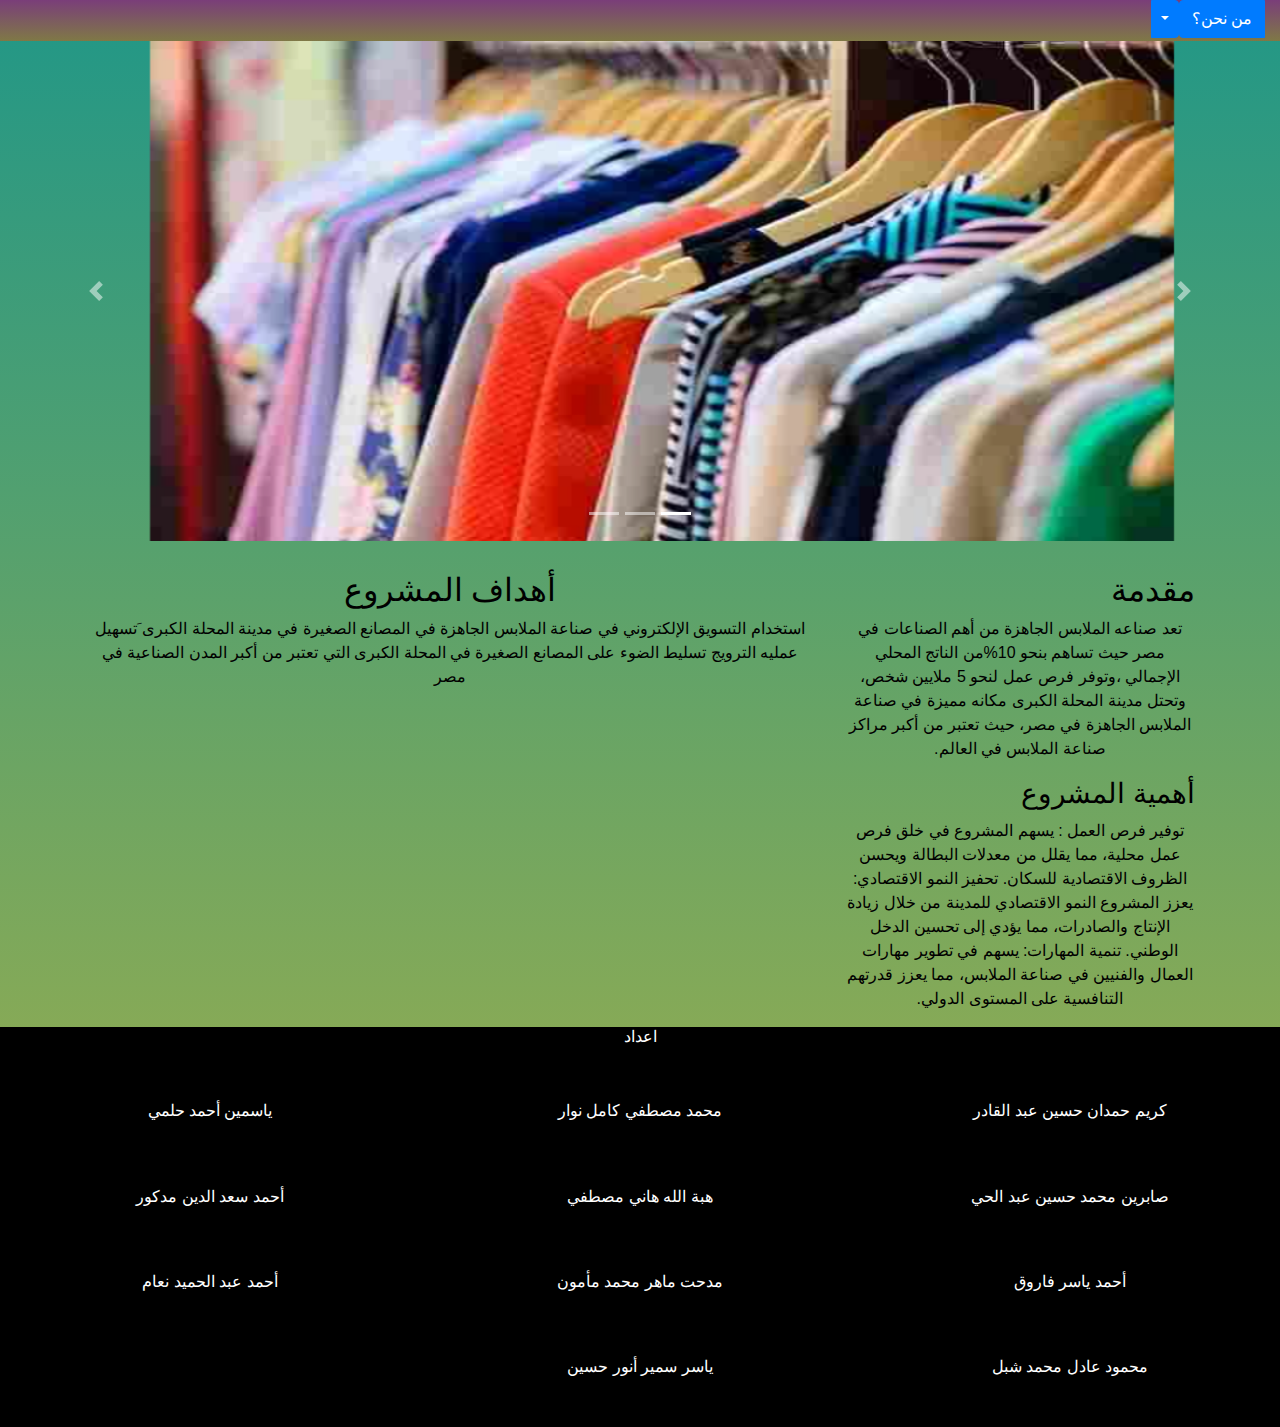
==== index.html @ a37c41a2 "Add files via upload" ====
<!DOCTYPE html>
<html lang="en">
<head>
    <meta charset="UTF-8">
    <meta name="viewport" content="width=device-width, initial-scale=1.0">
    <link rel="stylesheet" href="css/style.css">
    <link rel="stylesheet" href="css/all.css">
    <link rel="stylesheet" href="https://cdn.jsdelivr.net/npm/bootstrap@4.6.2/dist/css/bootstrap.min.css">
    <title> صناعه الملابس  </title>
</head>
<body dir="rtl">
    <header>
      <div class="btn-group home">
        <button type="button" class="btn btn-primary"> من نحن؟ </button>
        <button type="button" class="btn btn-primary dropdown-toggle dropdown-toggle-split" data-toggle="dropdown">
          <span class="caret"></span>
        </button>
        <div class="dropdown-menu">
          <a class="dropdown-item" href="../الملابس/index2.html"> خطوات الصناعة </a>
          <a class="dropdown-item" href="#"> ماكينات المصانع </a>
        </div>
      </div>
    </header>
    <!-- ////////////////////////////////////////////////// -->
    <section>
        <div id="demo" class="carousel slide" data-ride="carousel">

            <!-- Indicators -->
            <ul class="carousel-indicators">
              <li data-target="#demo" data-slide-to="0" class="active"></li>
              <li data-target="#demo" data-slide-to="1"></li>
              <li data-target="#demo" data-slide-to="2"></li>
            </ul>
            
            <!-- The slideshow -->
            <div class="carousel-inner">
              <div class="carousel-item active">
                <img src="img/bg.png" alt="Los Angeles" width="80%" height="500">
              </div>
              <div class="carousel-item">
                <img src="img/bg2.png" alt="Chicago" width="80%" height="500">
              </div>
              <div class="carousel-item">
                <img src="img/bg3.png" alt="New York" width="80%" height="500">
              </div>
            </div>
            
            <!-- Left and right controls -->
            <a class="carousel-control-prev" href="#demo" data-slide="prev">
              <span class="carousel-control-prev-icon"></span>
            </a>
            <a class="carousel-control-next" href="#demo" data-slide="next">
              <span class="carousel-control-next-icon"></span>
            </a>
          </div>
    </section>
    <!-- /////////////////////////////////////////////////////////////// -->
    <section>
        <div class="container" style="margin-top:30px">
            <div class="row">
                <div class="col-sm-4">
                  <h2 class="tit"> مقدمة </h2>
                  <p>تعد صناعه الملابس الجاهزة من أهم الصناعات في مصر حيث تساهم بنحو 10%من الناتج المحلي الإجمالي ،وتوفر فرص عمل لنحو 5 ملايين شخص، وتحتل مدينة المحلة الكبرى مكانه مميزة في صناعة الملابس الجاهزة في مصر، حيث تعتبر من أكبر مراكز صناعة الملابس في العالم.</p>
                  <h3 class="tit"> أهمية المشروع</h3>
                  <p> توفير فرص العمل : يسهم المشروع في خلق فرص عمل محلية، مما يقلل من معدلات البطالة ويحسن الظروف الاقتصادية للسكان.
                      تحفيز النمو الاقتصادي: يعزز المشروع النمو الاقتصادي للمدينة من خلال زيادة الإنتاج والصادرات، مما يؤدي إلى تحسين الدخل الوطني.
                      تنمية المهارات: يسهم في تطوير مهارات العمال والفنيين في صناعة الملابس، مما يعزز قدرتهم التنافسية على المستوى الدولي.
                       </p>
                  <hr class="d-sm-none">
                </div>
                <div class="col-sm-8">
                  <h2 class="tit1"> أهداف المشروع </h2>
                  <p> استخدام التسويق الإلكتروني في صناعة الملابس الجاهزة في المصانع الصغيرة في مدينة المحلة الكبرى َتسهيل عمليه الترويج
                      تسليط الضوء على المصانع الصغيرة في المحلة الكبرى  التي تعتبر من أكبر المدن الصناعية في مصر</p>
        </div>
    </section>
    <!-- ////////////////////////////////////////////////////////////// -->
    <footer>
        <div class="foot">
              <h6> اعداد </h6>
                <div class="div1"> 
                    <p class="p1"> كريم حمدان حسين عبد القادر </p>
                     <p class="p1"> محمد مصطفي كامل نوار  </p>
                    <p class="p1"> ياسمين أحمد حلمي  </p>
                </div>
                <div class="div1">
                    <p class="p1"> صابرين محمد حسين عبد الحي </p>
                    <p class="p1"> هبة الله هاني مصطفي </p>
                    <p class="p1"> أحمد سعد الدين مدكور </p>
                </div>
                <div class="div1">
                    <p class="p1"> أحمد ياسر فاروق  </p>
                    <p class="p1">مدحت ماهر محمد مأمون  </p>
                    <p class="p1"> أحمد عبد الحميد نعام </p>
                </div>
                <div class="div1">
                    <p class="p1">محمود عادل محمد شبل  </p>
                    <p class="p1">ياسر سمير أنور حسين  </p>
                    <!-- <p> </p> -->
                </div>
         </div> 
    </footer>
    <script src="https://cdn.jsdelivr.net/npm/jquery@3.7.1/dist/jquery.slim.min.js"></script>
    <script src="https://cdn.jsdelivr.net/npm/popper.js@1.16.1/dist/umd/popper.min.js"></script>
    <script src="https://cdn.jsdelivr.net/npm/bootstrap@4.6.2/dist/js/bootstrap.bundle.min.js"></script>
</body>
</html>
---- css/style.css ----
*{
    margin: 0;
    padding: 0;
}
body{
    background:-webkit-linear-gradient(top , rgb(33, 151, 135) , rgb(173, 177, 68) )
}
header{
    width: 100%;
    height: 41px;
    background:-webkit-linear-gradient(bottom , rgba(175, 104, 37, 0.655) , rgb(122, 62, 121) )
}
.home{
    margin-left: 90%;
}
li{
    margin-left: 30px;
    margin-right: 30px;
}
img{
    background-size: cover;
    margin-left: 150px;
}
p{
    text-align: center;
}
.tit{
    text-align: right;
}
.tit1{
    text-align: center;
}
.foot{
    display: grid;
    grid-template-columns: repeat(30% , 30% , 30%);
    background-color: black;
    width: 100%;
    height: 400px;
}
.div1{
    column-count: 3;
    column-gap: 10px;
    color: #ffffff;
}
h6{
    text-align: center;
    color: #ffffff;
}
section{
    color: rgb(0, 0, 0);
}
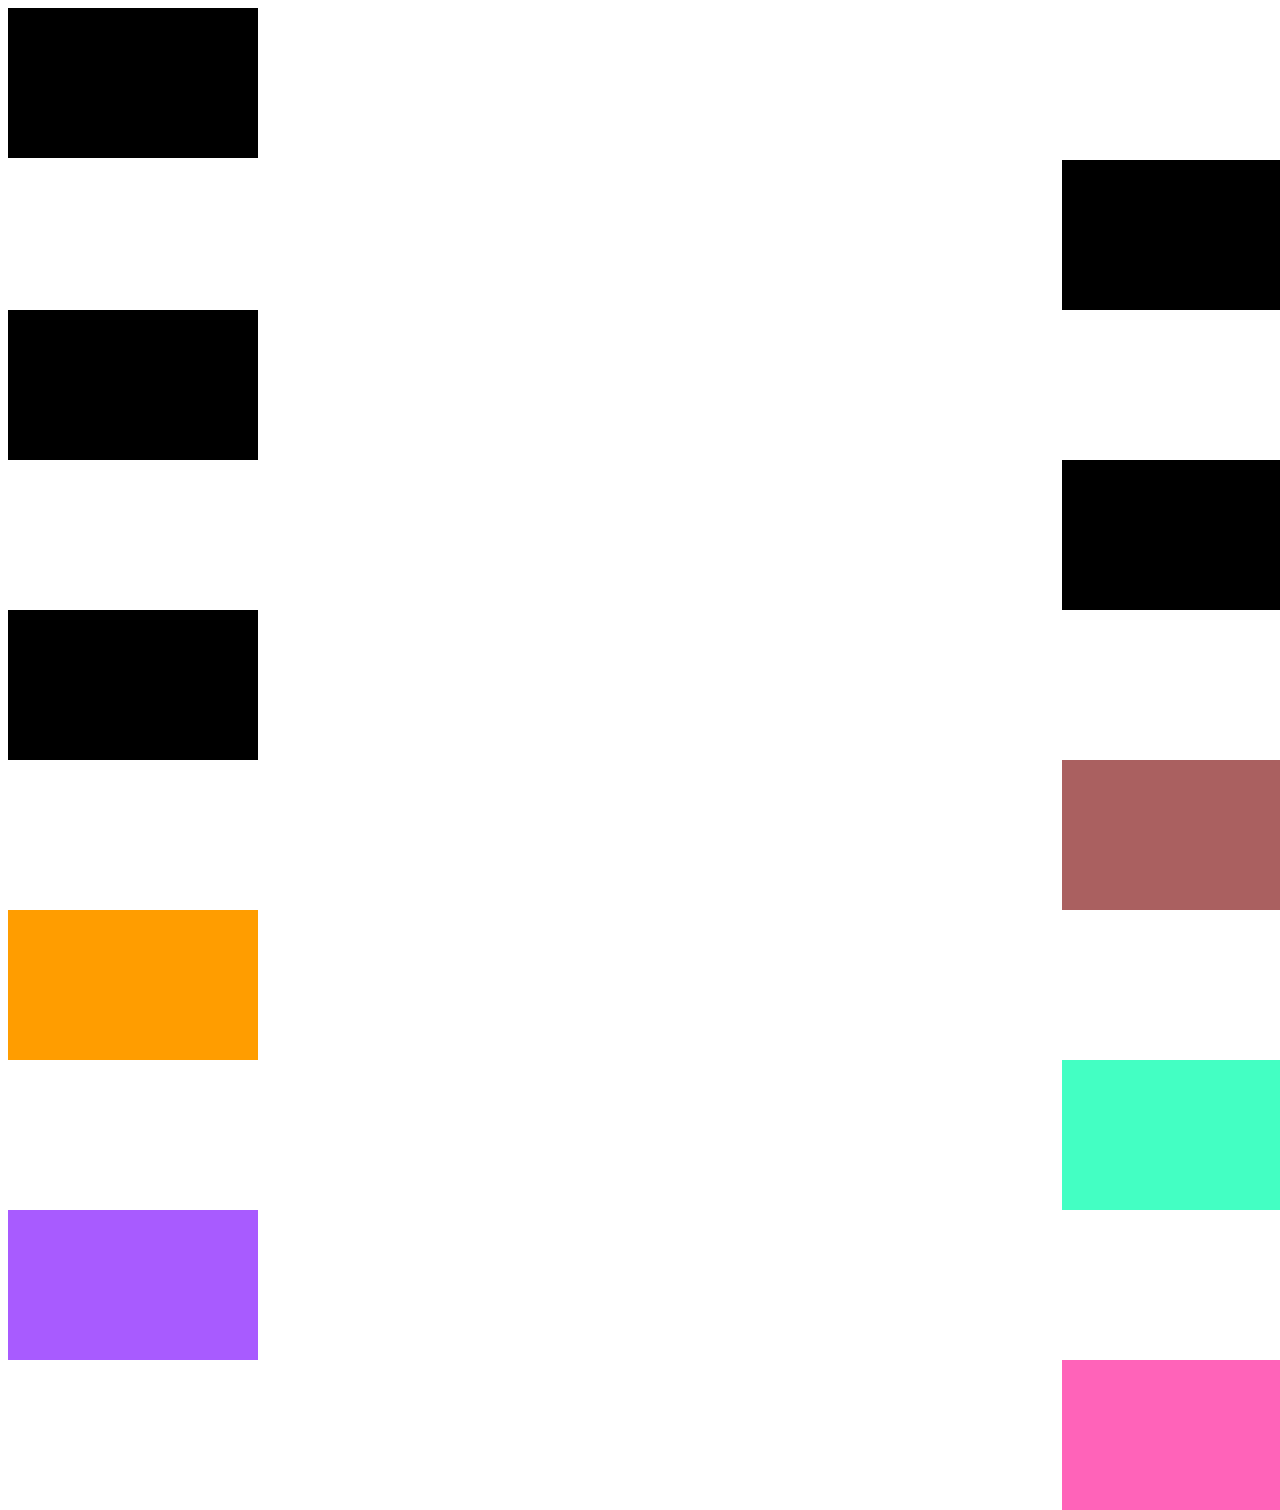
==== commit d9d0b9e2: "Add files via upload" ====
--- a/index.html
+++ b/index.html
@@ -2,106 +2,22 @@
 <html lang="en">
 <head>
     <meta charset="UTF-8">
-    <meta name="viewport" content="width=device-width, initial-scale=1.0">
+    <meta http-equiv="X-UA-Compatible" content="IE=edge , chrome=1">
+    <meta name="vievport" content="width=device-width , initial-sclale=1.0">
     <link rel="stylesheet" href="css/style.css">
     <link rel="stylesheet" href="css/all.css">
-    <link rel="stylesheet" href="https://cdn.jsdelivr.net/npm/bootstrap@4.6.2/dist/css/bootstrap.min.css">
-    <title> صناعه الملابس  </title>
+    <title>Document</title>
 </head>
-<body dir="rtl">
-    <header>
-      <div class="btn-group home">
-        <button type="button" class="btn btn-primary"> من نحن؟ </button>
-        <button type="button" class="btn btn-primary dropdown-toggle dropdown-toggle-split" data-toggle="dropdown">
-          <span class="caret"></span>
-        </button>
-        <div class="dropdown-menu">
-          <a class="dropdown-item" href="../الملابس/index2.html"> خطوات الصناعة </a>
-          <a class="dropdown-item" href="#"> ماكينات المصانع </a>
-        </div>
-      </div>
-    </header>
-    <!-- ////////////////////////////////////////////////// -->
-    <section>
-        <div id="demo" class="carousel slide" data-ride="carousel">
-
-            <!-- Indicators -->
-            <ul class="carousel-indicators">
-              <li data-target="#demo" data-slide-to="0" class="active"></li>
-              <li data-target="#demo" data-slide-to="1"></li>
-              <li data-target="#demo" data-slide-to="2"></li>
-            </ul>
-            
-            <!-- The slideshow -->
-            <div class="carousel-inner">
-              <div class="carousel-item active">
-                <img src="img/bg.png" alt="Los Angeles" width="80%" height="500">
-              </div>
-              <div class="carousel-item">
-                <img src="img/bg2.png" alt="Chicago" width="80%" height="500">
-              </div>
-              <div class="carousel-item">
-                <img src="img/bg3.png" alt="New York" width="80%" height="500">
-              </div>
-            </div>
-            
-            <!-- Left and right controls -->
-            <a class="carousel-control-prev" href="#demo" data-slide="prev">
-              <span class="carousel-control-prev-icon"></span>
-            </a>
-            <a class="carousel-control-next" href="#demo" data-slide="next">
-              <span class="carousel-control-next-icon"></span>
-            </a>
-          </div>
-    </section>
-    <!-- /////////////////////////////////////////////////////////////// -->
-    <section>
-        <div class="container" style="margin-top:30px">
-            <div class="row">
-                <div class="col-sm-4">
-                  <h2 class="tit"> مقدمة </h2>
-                  <p>تعد صناعه الملابس الجاهزة من أهم الصناعات في مصر حيث تساهم بنحو 10%من الناتج المحلي الإجمالي ،وتوفر فرص عمل لنحو 5 ملايين شخص، وتحتل مدينة المحلة الكبرى مكانه مميزة في صناعة الملابس الجاهزة في مصر، حيث تعتبر من أكبر مراكز صناعة الملابس في العالم.</p>
-                  <h3 class="tit"> أهمية المشروع</h3>
-                  <p> توفير فرص العمل : يسهم المشروع في خلق فرص عمل محلية، مما يقلل من معدلات البطالة ويحسن الظروف الاقتصادية للسكان.
-                      تحفيز النمو الاقتصادي: يعزز المشروع النمو الاقتصادي للمدينة من خلال زيادة الإنتاج والصادرات، مما يؤدي إلى تحسين الدخل الوطني.
-                      تنمية المهارات: يسهم في تطوير مهارات العمال والفنيين في صناعة الملابس، مما يعزز قدرتهم التنافسية على المستوى الدولي.
-                       </p>
-                  <hr class="d-sm-none">
-                </div>
-                <div class="col-sm-8">
-                  <h2 class="tit1"> أهداف المشروع </h2>
-                  <p> استخدام التسويق الإلكتروني في صناعة الملابس الجاهزة في المصانع الصغيرة في مدينة المحلة الكبرى َتسهيل عمليه الترويج
-                      تسليط الضوء على المصانع الصغيرة في المحلة الكبرى  التي تعتبر من أكبر المدن الصناعية في مصر</p>
-        </div>
-    </section>
-    <!-- ////////////////////////////////////////////////////////////// -->
-    <footer>
-        <div class="foot">
-              <h6> اعداد </h6>
-                <div class="div1"> 
-                    <p class="p1"> كريم حمدان حسين عبد القادر </p>
-                     <p class="p1"> محمد مصطفي كامل نوار  </p>
-                    <p class="p1"> ياسمين أحمد حلمي  </p>
-                </div>
-                <div class="div1">
-                    <p class="p1"> صابرين محمد حسين عبد الحي </p>
-                    <p class="p1"> هبة الله هاني مصطفي </p>
-                    <p class="p1"> أحمد سعد الدين مدكور </p>
-                </div>
-                <div class="div1">
-                    <p class="p1"> أحمد ياسر فاروق  </p>
-                    <p class="p1">مدحت ماهر محمد مأمون  </p>
-                    <p class="p1"> أحمد عبد الحميد نعام </p>
-                </div>
-                <div class="div1">
-                    <p class="p1">محمود عادل محمد شبل  </p>
-                    <p class="p1">ياسر سمير أنور حسين  </p>
-                    <!-- <p> </p> -->
-                </div>
-         </div> 
-    </footer>
-    <script src="https://cdn.jsdelivr.net/npm/jquery@3.7.1/dist/jquery.slim.min.js"></script>
-    <script src="https://cdn.jsdelivr.net/npm/popper.js@1.16.1/dist/umd/popper.min.js"></script>
-    <script src="https://cdn.jsdelivr.net/npm/bootstrap@4.6.2/dist/js/bootstrap.bundle.min.js"></script>
+<body>
+    <div class="div1"></div>
+    <div class="div2"></div>
+    <div class="div3"></div>
+    <div class="div4"></div>
+    <div class="div5"></div>
+    <div class="div6"></div>
+    <div class="div7"></div>
+    <div class="div8"></div>
+    <div class="div9"></div>
+    <div class="div10"></div>
 </body>
 </html>--- a/css/style.css
+++ b/css/style.css
@@ -1,51 +1,181 @@
-*{
-    margin: 0;
-    padding: 0;
-}
 body{
-    background:-webkit-linear-gradient(top , rgb(33, 151, 135) , rgb(173, 177, 68) )
-}
-header{
-    width: 100%;
-    height: 41px;
-    background:-webkit-linear-gradient(bottom , rgba(175, 104, 37, 0.655) , rgb(122, 62, 121) )
-}
-.home{
-    margin-left: 90%;
-}
-li{
-    margin-left: 30px;
-    margin-right: 30px;
-}
-img{
-    background-size: cover;
-    margin-left: 150px;
-}
-p{
-    text-align: center;
-}
-.tit{
-    text-align: right;
-}
-.tit1{
-    text-align: center;
-}
-.foot{
-    display: grid;
-    grid-template-columns: repeat(30% , 30% , 30%);
-    background-color: black;
-    width: 100%;
-    height: 400px;
+    width: 100vw;
+    height: 100vh;
 }
 .div1{
-    column-count: 3;
-    column-gap: 10px;
-    color: #ffffff;
+    width: 250px;
+    height: 150px;
+    animation-name: change1 ;
+    background-color: rgb(0, 0, 0);
+    animation-duration: 3s;
+    position: absolute;
+    /* animation-delay: 3s; */
+    animation-timing-function: linear;
+    animation-fill-mode: forwards;
+    background-size: cover;
 }
-h6{
-    text-align: center;
-    color: #ffffff;
+@keyframes change1{
+    from{background-image: url(../img/10.jpg); left: 2%;}
+    to{background-image: url(../img/12.jpg); left: 83%;}
 }
-section{
-    color: rgb(0, 0, 0);
+.div2{
+    width: 250px;
+    height: 150px;
+    animation-name: change2 ;
+    animation-duration: 3s;
+    position: absolute;
+    background-color: rgb(0, 0, 0);
+    animation-delay: 3s;
+    animation-timing-function: linear;
+    animation-direction: reverse;
+    animation-fill-mode: forwards;
+    background-size: cover;
+    top: 160px;
+    left: 83%;
+}
+@keyframes change2{
+    from{background-image: url(../img/3.jpeg); left: 5px;}
+    to{background-image: url(../img/4.jpeg); left: 83%;}
+}
+.div3{
+    width: 250px;
+    height: 150px;
+    animation-name: change3 ;
+    animation-duration: 3s;
+    position: absolute;
+    background-color: rgb(0, 0, 0);
+    animation-delay: 6s;
+    animation-timing-function: linear;
+    animation-fill-mode: forwards;
+    background-size: cover;
+    top: 310px;
+}
+@keyframes change3{
+    from{background-image: url(../img/5.jpeg); left: 2%;}
+    to{background-image: url(../img/6.jpeg); left: 83%;}
+}
+.div4{
+    width: 250px;
+    height: 150px;
+    animation-name: change4 ;
+    animation-duration: 3s;
+    position: absolute;
+    background-color: rgb(0, 0, 0);
+    animation-delay: 9s;
+    animation-timing-function: linear;
+    animation-direction: reverse;
+    animation-fill-mode: forwards;
+    background-size: cover;
+    top: 460px;
+    left: 83%;
+}
+@keyframes change4{
+    from{background-image: url(../img/7.jpeg); left: 5px;}
+    to{background-image: url(../img/8.jpeg); left: 83%;}
+}
+.div5{
+    width: 250px;
+    height: 150px;
+    animation-name: change5 ;
+    animation-duration: 3s;
+    position: absolute;
+    background-color: rgb(0, 0, 0);
+    animation-delay: 12s;
+    animation-timing-function: linear;
+    animation-fill-mode: forwards;
+    background-size: cover;
+    top: 610px;
+}
+@keyframes change5{
+    from{background-image: url(../img/رسم\ شخصيه🤍.jpeg); left: 2%;}
+    to{background-image: url(../img/9.jpg); left: 83%;}
+}
+.div6{
+    width: 250px;
+    height: 150px;
+    background-color: rgb(170, 96, 96);
+    animation-name: change6 ;
+    animation-duration: 3s;
+    position: absolute;
+    animation-delay: 15s;
+    animation-timing-function: linear;
+    animation-direction: reverse;
+    animation-fill-mode: forwards;
+    top: 760px;
+    left: 83%;
+}
+@keyframes change6{
+    0%{background-color: rgb(0, 0, 0); left: 5px;}
+    50%{background-color:  rgba(215, 66, 29, 0.182)}
+    100%{background-color:  rgb(255, 0, 0); left: 83%;}
+}
+.div7{
+    width: 250px;
+    height: 150px;
+    background-color:rgb(255, 157, 0);
+    animation-name: change7 ;
+    animation-duration: 3s;
+    position: absolute;
+    animation-delay: 18s;
+    animation-timing-function: linear;
+    animation-fill-mode: forwards;
+    top: 910px;
+}
+@keyframes change7{
+    0%{background-color:rgb(255, 0, 0); left: 2%;}
+    25%{background-color:rgb(255, 225, 0);}
+    50%{background-color:rgb(17, 255, 0);}
+    75%{background-color:rgb(30, 0, 255);}
+    100%{background-color: black; left: 83%;}
+}
+.div8{
+    width: 250px;
+    height: 150px;
+    background-color: rgba(0, 255, 174, 0.737);
+    animation-name: change8 ;
+    animation-duration: 3s;
+    position: absolute;
+    animation-delay: 21s;
+    animation-timing-function: linear;
+    animation-direction: reverse;
+    animation-fill-mode: forwards;
+    top: 1060px;
+    left: 83%;
+}
+@keyframes change8{
+    from{background-color: rgb(0, 0, 0); left: 5px;}
+    to{background-color:  rgba(48, 255, 189, 0.737); left: 83%;}
+}.div9{
+    width: 250px;
+    height: 150px;
+    background-color:rgba(119, 0, 255, 0.645);
+    animation-name: change9 ;
+    animation-duration: 3s;
+    position: absolute;
+    animation-delay: 24s;
+    animation-timing-function: linear;
+    animation-fill-mode: forwards;
+    top: 1210px;
+}
+@keyframes change9{
+    from{background-color:rgba(98, 50, 153, 0.645); left: 2%;}
+    to{background-color: black; left: 83%;}
+}
+.div10{
+    width: 250px;
+    height: 150px;
+    background-color: rgba(255, 0, 140, 0.611);
+    animation-name: change10 ;
+    animation-duration: 3s;
+    position: absolute;
+    animation-delay: 27s;
+    animation-timing-function: linear;
+    animation-direction: reverse;
+    animation-fill-mode: forwards;
+    top: 1360px;
+    left: 83%;
+}
+@keyframes change10{
+    from{background-color: rgb(0, 0, 0); left: 5px;}
+    to{background-color:  rgba(193, 43, 125, 0.611); left: 83%;}
 }